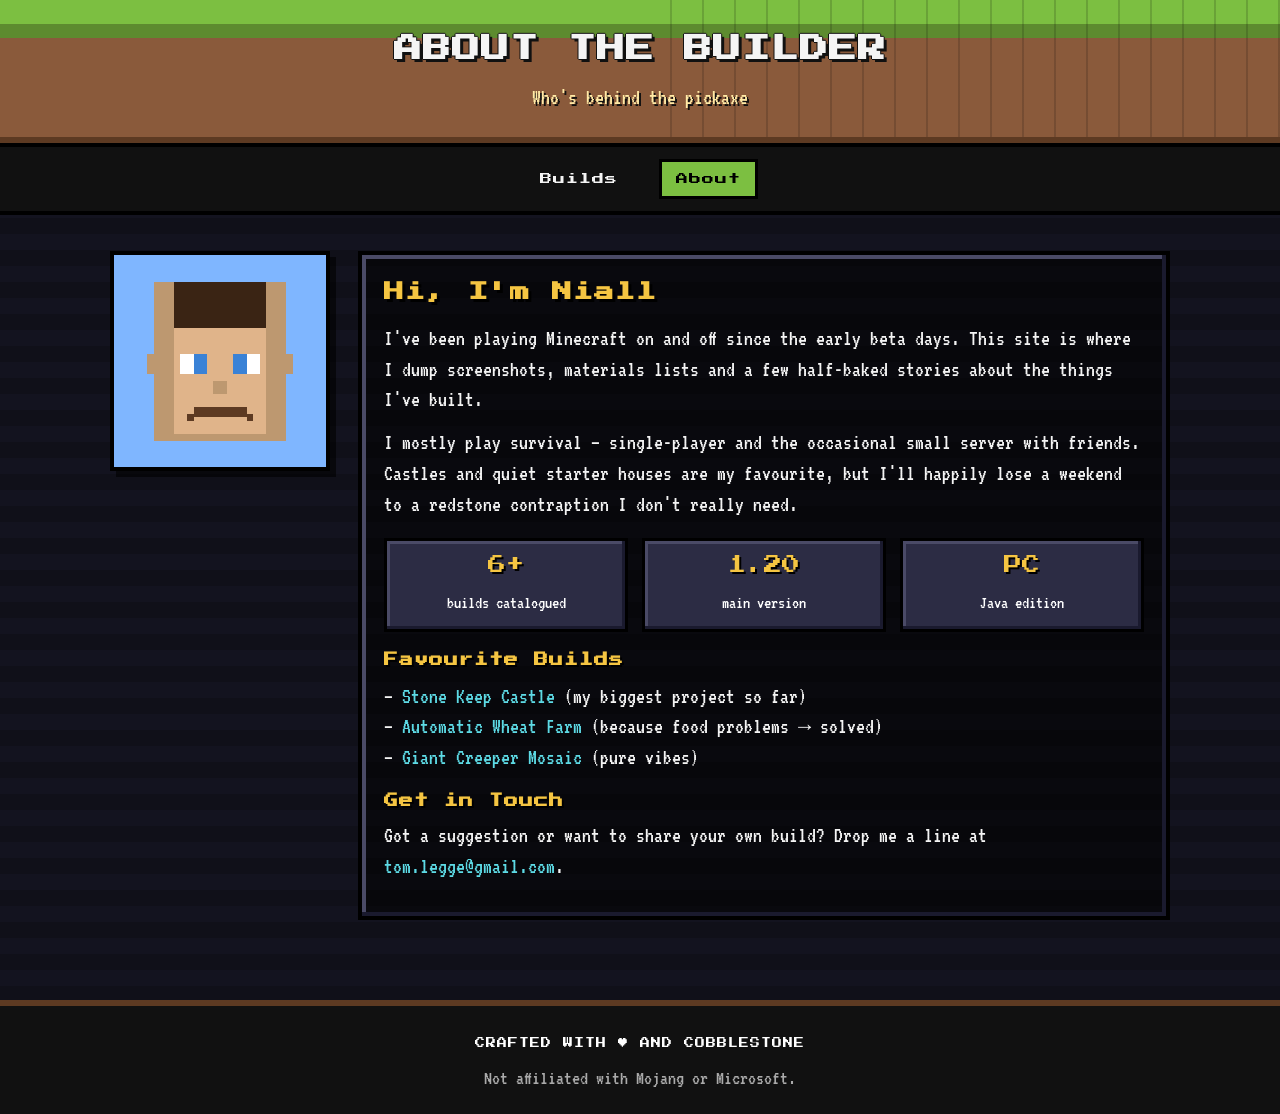
==== about.html @ 18588f3f "initial upload from local machine" ====
<!doctype html>
<html lang="en">
<head>
  <meta charset="utf-8">
  <meta name="viewport" content="width=device-width, initial-scale=1">
  <title>About — My Minecraft Builds</title>
  <link rel="icon" type="image/svg+xml" href="assets/images/avatar.svg">
  <link rel="stylesheet" href="assets/css/style.css">
</head>
<body>
  <header class="site-header">
    <h1>ABOUT THE BUILDER</h1>
    <div class="subtitle">Who's behind the pickaxe</div>
  </header>

  <nav class="site-nav">
    <a href="index.html">Builds</a>
    <a href="about.html" class="active">About</a>
  </nav>

  <main>
    <div class="about-wrap">
      <img class="avatar" src="assets/images/avatar.svg" alt="My Minecraft avatar">

      <div class="about-card">
        <h2>Hi, I'm Niall</h2>
        <p>I've been playing Minecraft on and off since the early beta days. This site is where I dump screenshots, materials lists and a few half-baked stories about the things I've built.</p>
        <p>I mostly play survival — single-player and the occasional small server with friends. Castles and quiet starter houses are my favourite, but I'll happily lose a weekend to a redstone contraption I don't really need.</p>

        <div class="stat-row">
          <div class="stat"><span class="num">6+</span><span class="label">builds catalogued</span></div>
          <div class="stat"><span class="num">1.20</span><span class="label">main version</span></div>
          <div class="stat"><span class="num">PC</span><span class="label">Java edition</span></div>
        </div>

        <h3 style="color:var(--gold); text-shadow:2px 2px 0 #000; margin-top:18px;">Favourite Builds</h3>
        <ul style="list-style:none; padding-left:0; margin-top:10px;">
          <li>— <a href="builds/stone-keep.html">Stone Keep Castle</a> (my biggest project so far)</li>
          <li>— <a href="builds/auto-wheat-farm.html">Automatic Wheat Farm</a> (because food problems → solved)</li>
          <li>— <a href="builds/creeper-mosaic.html">Giant Creeper Mosaic</a> (pure vibes)</li>
        </ul>

        <h3 style="color:var(--gold); text-shadow:2px 2px 0 #000; margin-top:18px;">Get in Touch</h3>
        <p style="margin-top:8px;">
          Got a suggestion or want to share your own build? Drop me a line at
          <a href="mailto:tom.legge@gmail.com">tom.legge@gmail.com</a>.
        </p>
      </div>
    </div>
  </main>

  <footer class="site-footer">
    <span class="pixel">CRAFTED WITH ♥ AND COBBLESTONE</span>
    <div style="margin-top:8px;">Not affiliated with Mojang or Microsoft.</div>
  </footer>
</body>
</html>
---- assets/css/style.css ----
/* ============================================================
   MY MINECRAFT BUILDS - Pixelated theme
   ============================================================ */

@import url('https://fonts.googleapis.com/css2?family=Press+Start+2P&family=VT323&display=swap');

/* ---- Reset ---- */
*, *::before, *::after { box-sizing: border-box; margin: 0; padding: 0; }
html { scroll-behavior: smooth; }

/* ---- Palette (Minecraft-inspired) ---- */
:root {
  --grass-top: #7cbf41;
  --grass-side: #5d8b2f;
  --dirt: #8a5a3b;
  --dirt-dark: #5d3a22;
  --stone: #7f7f7f;
  --stone-dark: #555;
  --wood: #a87a44;
  --sky: #7fb6ff;
  --sky-light: #b6d8ff;
  --night: #1a1a2e;
  --diamond: #5ddae5;
  --redstone: #c8312a;
  --gold: #f5c542;
  --text: #f4f4f4;
  --text-dark: #222;
  --ink: #111;
}

/* ---- Body ---- */
body {
  font-family: 'VT323', monospace;
  font-size: 22px;
  color: var(--text);
  background-color: var(--night);
  background-image:
    linear-gradient(rgba(0,0,0,0.55), rgba(0,0,0,0.55)),
    repeating-linear-gradient(0deg,
      #2a2a44 0px, #2a2a44 16px,
      #232338 16px, #232338 32px),
    repeating-linear-gradient(90deg,
      transparent 0px, transparent 16px,
      rgba(0,0,0,0.08) 16px, rgba(0,0,0,0.08) 32px);
  min-height: 100vh;
  image-rendering: pixelated;
  line-height: 1.4;
}

/* Pixel font for headings & UI */
h1, h2, h3, .pixel, nav a, .btn, .filter-btn, .tag {
  font-family: 'Press Start 2P', monospace;
  letter-spacing: 1px;
  line-height: 1.5;
}

h1 { font-size: 28px; }
h2 { font-size: 20px; margin-bottom: 16px; }
h3 { font-size: 14px; }
p  { margin-bottom: 12px; }
a  { color: var(--diamond); text-decoration: none; }
a:hover { color: var(--gold); }

/* ---- Header / Grass+Dirt banner ---- */
.site-header {
  background:
    linear-gradient(to bottom,
      var(--grass-top) 0,
      var(--grass-top) 24px,
      var(--grass-side) 24px,
      var(--grass-side) 38px,
      var(--dirt) 38px,
      var(--dirt) 100%);
  border-bottom: 6px solid var(--dirt-dark);
  padding: 28px 16px 24px;
  text-align: center;
  position: relative;
  image-rendering: pixelated;
}
.site-header::before, .site-header::after{
  content:"";
  position:absolute; top:0; bottom:0;
  width: 100%;
  background-image:
    repeating-linear-gradient(90deg,
      transparent 0 30px,
      rgba(0,0,0,0.08) 30px 32px);
  pointer-events:none;
}
.site-header h1 {
  color: var(--text);
  text-shadow:
    3px 3px 0 var(--ink),
    -1px 0 0 var(--ink), 1px 0 0 var(--ink),
    0 -1px 0 var(--ink), 0 1px 0 var(--ink);
  margin-bottom: 12px;
  position: relative;
  z-index: 1;
}
.site-header .subtitle {
  font-family: 'VT323', monospace;
  font-size: 22px;
  color: #ffeaa6;
  text-shadow: 2px 2px 0 var(--ink);
  position: relative;
  z-index: 1;
}

/* ---- Nav ---- */
.site-nav {
  background: var(--ink);
  border-top: 4px solid #000;
  border-bottom: 4px solid #000;
  padding: 12px;
  display: flex;
  justify-content: center;
  gap: 24px;
  flex-wrap: wrap;
}
.site-nav a {
  color: var(--text);
  font-size: 12px;
  padding: 8px 14px;
  border: 3px solid transparent;
  transition: background 0.15s, border-color 0.15s, transform 0.05s;
}
.site-nav a:hover {
  background: var(--grass-side);
  border-color: #000;
  color: #fff;
}
.site-nav a.active {
  background: var(--grass-top);
  border-color: #000;
  color: #000;
}

/* ---- Layout ---- */
main { max-width: 1100px; margin: 0 auto; padding: 36px 20px 80px; }

.section-title {
  text-align: center;
  margin: 0 auto 28px;
  text-shadow: 3px 3px 0 var(--ink);
  color: #fff;
}

/* ---- Filter bar ---- */
.filter-bar {
  display: flex;
  flex-wrap: wrap;
  gap: 10px;
  justify-content: center;
  margin-bottom: 32px;
}
.filter-btn {
  font-size: 10px;
  padding: 10px 14px;
  background: var(--stone);
  color: #fff;
  border: 3px solid #000;
  box-shadow: inset -3px -3px 0 var(--stone-dark), inset 3px 3px 0 #b5b5b5;
  cursor: pointer;
  transition: transform 0.05s;
}
.filter-btn:hover { background: #999; }
.filter-btn:active { transform: translate(1px, 1px); }
.filter-btn.active {
  background: var(--grass-top);
  color: #000;
  box-shadow: inset -3px -3px 0 var(--grass-side), inset 3px 3px 0 #a3d96a;
}

/* ---- Build gallery ---- */
.build-grid {
  display: grid;
  grid-template-columns: repeat(auto-fill, minmax(260px, 1fr));
  gap: 22px;
}
.build-card {
  background: #2c2c44;
  border: 4px solid #000;
  box-shadow: inset -4px -4px 0 #1a1a2e, inset 4px 4px 0 #4a4a66, 6px 6px 0 rgba(0,0,0,0.6);
  display: flex;
  flex-direction: column;
  transition: transform 0.12s;
}
.build-card:hover { transform: translate(-2px, -2px); }
.build-card a {
  display: flex;
  flex-direction: column;
  height: 100%;
  color: inherit;
}
.build-card .thumb {
  width: 100%;
  aspect-ratio: 16 / 10;
  background: #000;
  overflow: hidden;
  border-bottom: 4px solid #000;
}
.build-card .thumb img {
  width: 100%;
  height: 100%;
  object-fit: cover;
  display: block;
  image-rendering: pixelated;
}
.build-card .body { padding: 14px 14px 16px; flex: 1; }
.build-card h3 {
  color: #fff;
  font-size: 12px;
  margin-bottom: 10px;
  text-shadow: 2px 2px 0 #000;
}
.build-card .meta { display: flex; gap: 8px; flex-wrap: wrap; }
.tag {
  font-size: 9px;
  padding: 5px 8px;
  background: var(--grass-top);
  color: #000;
  border: 2px solid #000;
}
.tag.redstone { background: var(--redstone); color: #fff; }
.tag.castle   { background: var(--stone); color: #fff; }
.tag.farm     { background: #b5e052; color: #000; }
.tag.house    { background: var(--wood); color: #000; }
.tag.pixelart { background: var(--diamond); color: #000; }
.tag.other    { background: var(--gold); color: #000; }

/* ---- Build detail page ---- */
.build-detail .hero {
  width: 100%;
  aspect-ratio: 16 / 8;
  background: #000;
  border: 4px solid #000;
  box-shadow: inset -4px -4px 0 #1a1a2e, inset 4px 4px 0 #4a4a66;
  overflow: hidden;
  margin-bottom: 20px;
}
.build-detail .hero img {
  width: 100%; height: 100%;
  object-fit: cover;
  image-rendering: pixelated;
}
.build-detail h1 {
  font-size: 22px;
  color: #fff;
  text-shadow: 3px 3px 0 #000;
  margin-bottom: 10px;
}
.build-detail .meta-row {
  display: flex;
  flex-wrap: wrap;
  gap: 10px;
  margin-bottom: 20px;
}
.build-detail .info-grid {
  display: grid;
  grid-template-columns: 2fr 1fr;
  gap: 24px;
  margin-top: 16px;
}
@media (max-width: 720px) {
  .build-detail .info-grid { grid-template-columns: 1fr; }
}
.info-card {
  background: #2c2c44;
  border: 4px solid #000;
  box-shadow: inset -4px -4px 0 #1a1a2e, inset 4px 4px 0 #4a4a66;
  padding: 18px;
}
.info-card h3 {
  color: var(--gold);
  text-shadow: 2px 2px 0 #000;
  margin-bottom: 12px;
}
.info-card ul { list-style: none; }
.info-card li {
  padding: 4px 0;
  border-bottom: 1px dashed #4a4a66;
  display: flex;
  justify-content: space-between;
  gap: 12px;
}
.info-card li:last-child { border-bottom: none; }
.coords {
  font-family: 'Press Start 2P', monospace;
  font-size: 11px;
  color: var(--diamond);
  background: #000;
  padding: 10px;
  text-align: center;
  border: 3px solid #4a4a66;
  margin-top: 8px;
}
.gallery-strip {
  display: grid;
  grid-template-columns: repeat(auto-fill, minmax(160px, 1fr));
  gap: 12px;
  margin-top: 14px;
}
.gallery-strip img {
  width: 100%;
  aspect-ratio: 1/1;
  object-fit: cover;
  border: 3px solid #000;
  box-shadow: inset -3px -3px 0 #1a1a2e, inset 3px 3px 0 #4a4a66;
  image-rendering: pixelated;
}

.back-link {
  display: inline-block;
  margin-bottom: 18px;
  font-family: 'Press Start 2P', monospace;
  font-size: 10px;
  color: var(--gold);
  padding: 8px 12px;
  border: 3px solid #000;
  background: #000;
}
.back-link:hover { background: var(--gold); color: #000; }

/* ---- About page ---- */
.about-wrap {
  display: grid;
  grid-template-columns: 220px 1fr;
  gap: 28px;
  align-items: start;
}
@media (max-width: 640px) {
  .about-wrap { grid-template-columns: 1fr; justify-items: center; text-align: center; }
}
.avatar {
  width: 220px;
  height: 220px;
  background: #000;
  border: 4px solid #000;
  box-shadow: inset -4px -4px 0 #1a1a2e, inset 4px 4px 0 #4a4a66, 6px 6px 0 rgba(0,0,0,0.6);
  image-rendering: pixelated;
}
.about-card {
  background: rgba(0,0,0,0.55);
  border: 4px solid #000;
  box-shadow: inset -4px -4px 0 #1a1a2e, inset 4px 4px 0 #4a4a66;
  padding: 22px;
}
.about-card h2 { color: var(--gold); text-shadow: 3px 3px 0 #000; }
.stat-row {
  display: grid;
  grid-template-columns: repeat(auto-fit, minmax(150px, 1fr));
  gap: 14px;
  margin: 18px 0;
}
.stat {
  background: #2c2c44;
  border: 3px solid #000;
  padding: 12px;
  text-align: center;
  box-shadow: inset -3px -3px 0 #1a1a2e, inset 3px 3px 0 #4a4a66;
}
.stat .num {
  font-family: 'Press Start 2P', monospace;
  font-size: 18px;
  color: var(--gold);
  display: block;
  margin-bottom: 8px;
  text-shadow: 2px 2px 0 #000;
}
.stat .label { font-size: 18px; color: #fff; }

/* ---- Empty state ---- */
.empty {
  text-align: center;
  padding: 60px 20px;
  color: #ccc;
}

/* ---- Footer ---- */
.site-footer {
  background: var(--ink);
  border-top: 6px solid var(--dirt-dark);
  padding: 22px;
  text-align: center;
  color: #aaa;
  font-size: 20px;
}
.site-footer .pixel { font-size: 10px; color: #fff; }

/* ---- Helpers ---- */
.center { text-align: center; }
.mt-2 { margin-top: 12px; } .mt-4 { margin-top: 24px; }
.hidden { display: none !important; }
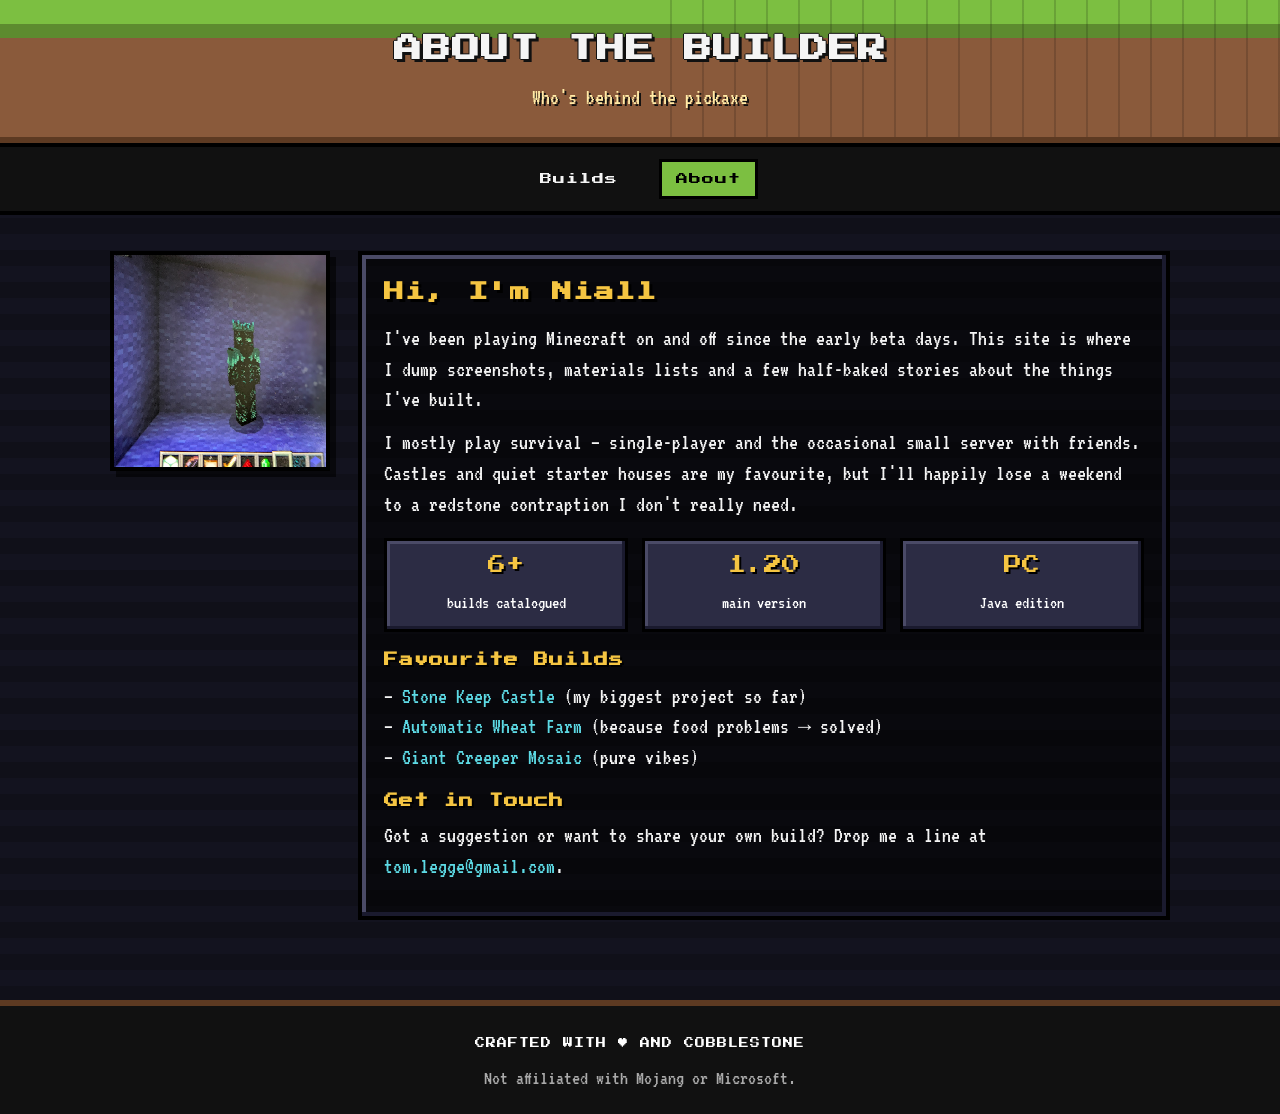
==== commit 775c597b: "changed avatar to jpg" ====
--- a/about.html
+++ b/about.html
@@ -20,7 +20,7 @@
 
   <main>
     <div class="about-wrap">
-      <img class="avatar" src="assets/images/avatar.svg" alt="My Minecraft avatar">
+      <img class="avatar" src="assets/images/avatar.jpg" alt="My Minecraft avatar">
 
       <div class="about-card">
         <h2>Hi, I'm Niall</h2>
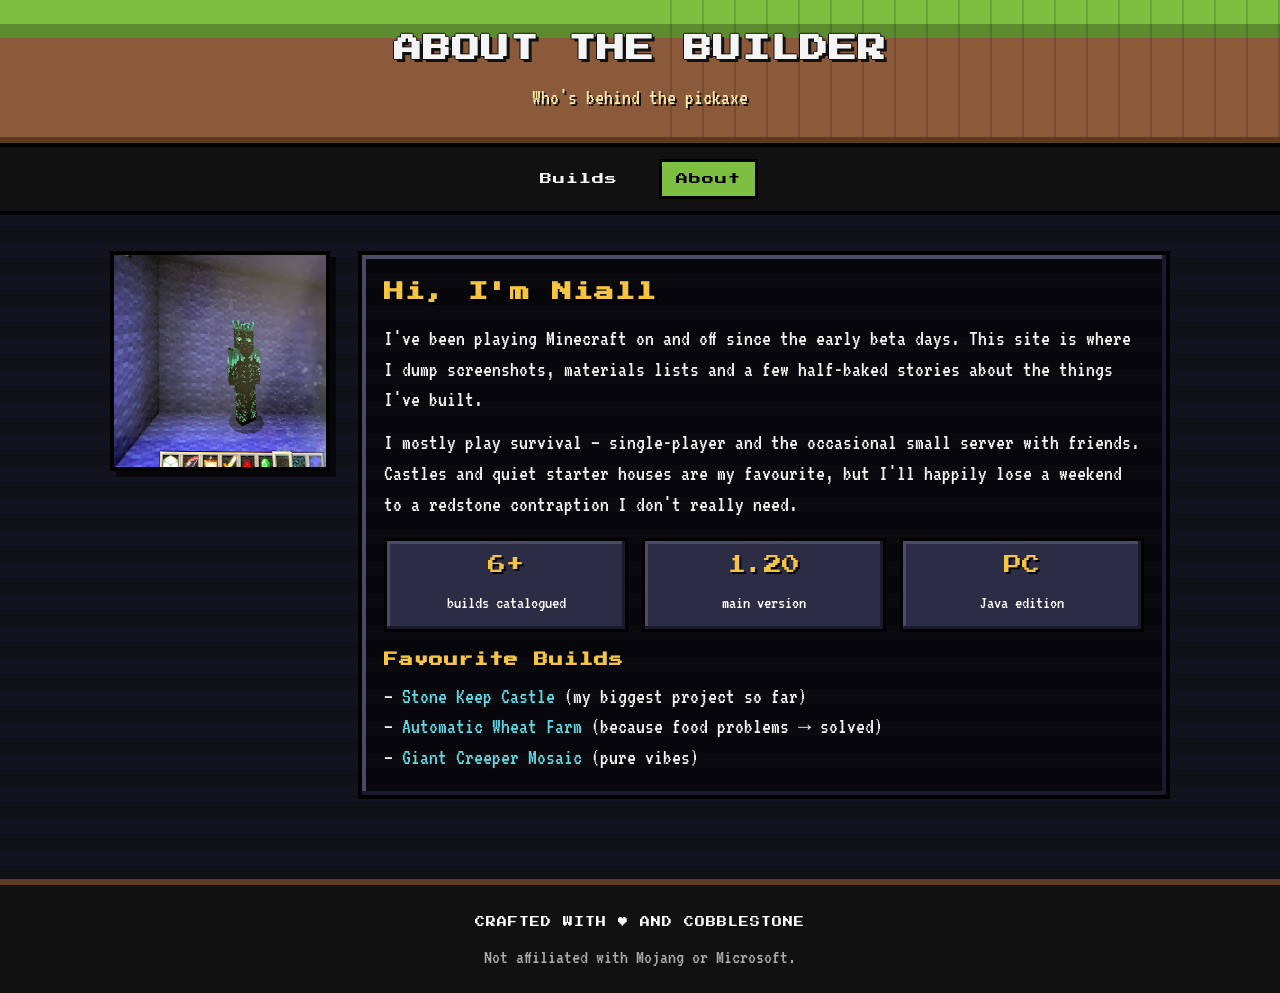
==== commit e04c4825: "remove my contact details" ====
--- a/about.html
+++ b/about.html
@@ -39,12 +39,6 @@
           <li>— <a href="builds/auto-wheat-farm.html">Automatic Wheat Farm</a> (because food problems → solved)</li>
           <li>— <a href="builds/creeper-mosaic.html">Giant Creeper Mosaic</a> (pure vibes)</li>
         </ul>
-
-        <h3 style="color:var(--gold); text-shadow:2px 2px 0 #000; margin-top:18px;">Get in Touch</h3>
-        <p style="margin-top:8px;">
-          Got a suggestion or want to share your own build? Drop me a line at
-          <a href="mailto:tom.legge@gmail.com">tom.legge@gmail.com</a>.
-        </p>
       </div>
     </div>
   </main>
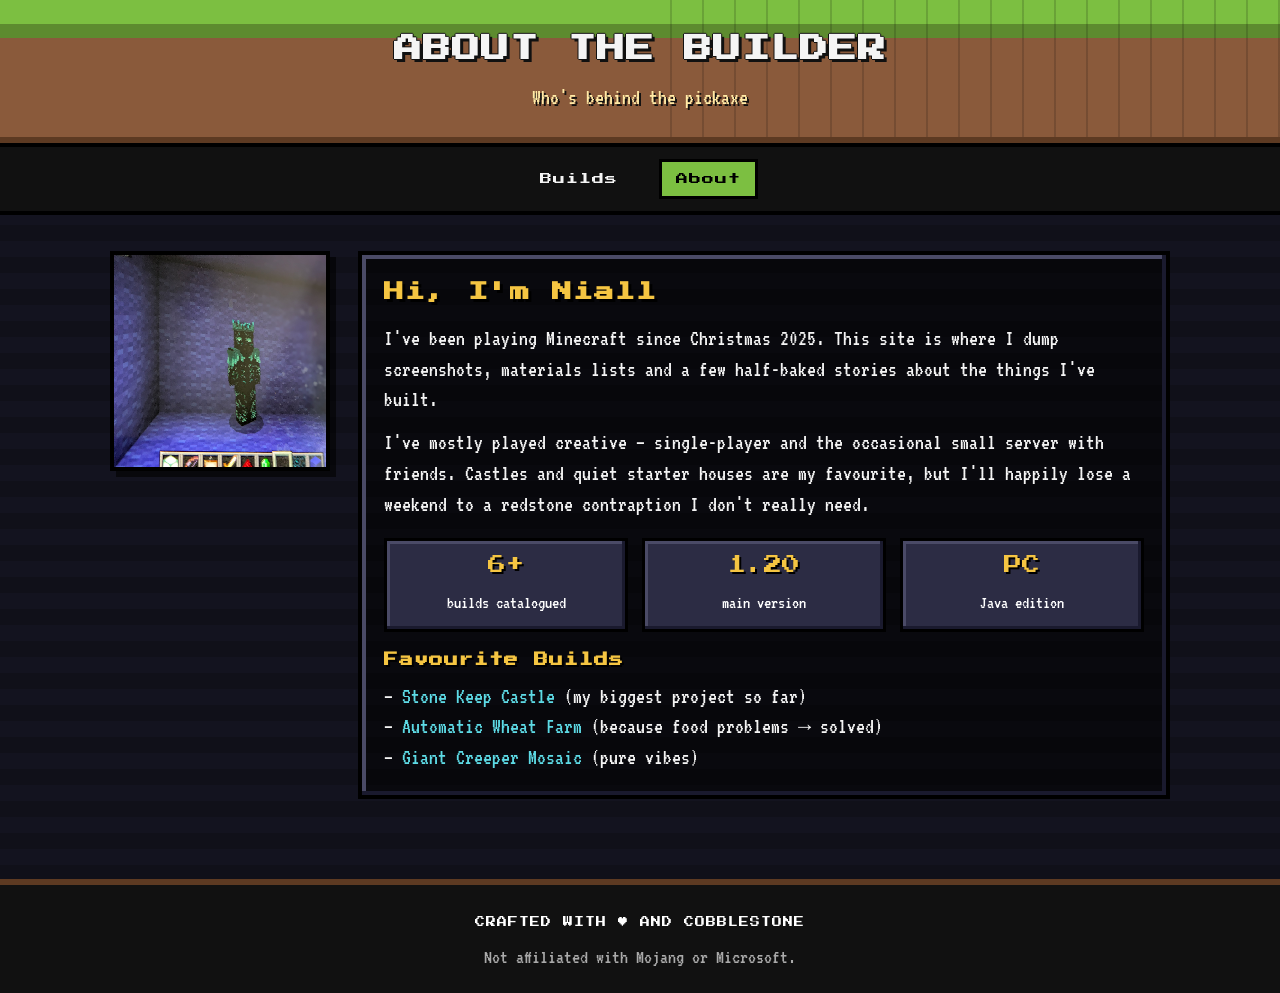
==== commit 91861d1e: "changed the description of Niall" ====
--- a/about.html
+++ b/about.html
@@ -24,8 +24,8 @@
 
       <div class="about-card">
         <h2>Hi, I'm Niall</h2>
-        <p>I've been playing Minecraft on and off since the early beta days. This site is where I dump screenshots, materials lists and a few half-baked stories about the things I've built.</p>
-        <p>I mostly play survival — single-player and the occasional small server with friends. Castles and quiet starter houses are my favourite, but I'll happily lose a weekend to a redstone contraption I don't really need.</p>
+        <p>I've been playing Minecraft since Christmas 2025. This site is where I dump screenshots, materials lists and a few half-baked stories about the things I've built.</p>
+        <p>I've mostly played creative — single-player and the occasional small server with friends. Castles and quiet starter houses are my favourite, but I'll happily lose a weekend to a redstone contraption I don't really need.</p>
 
         <div class="stat-row">
           <div class="stat"><span class="num">6+</span><span class="label">builds catalogued</span></div>
